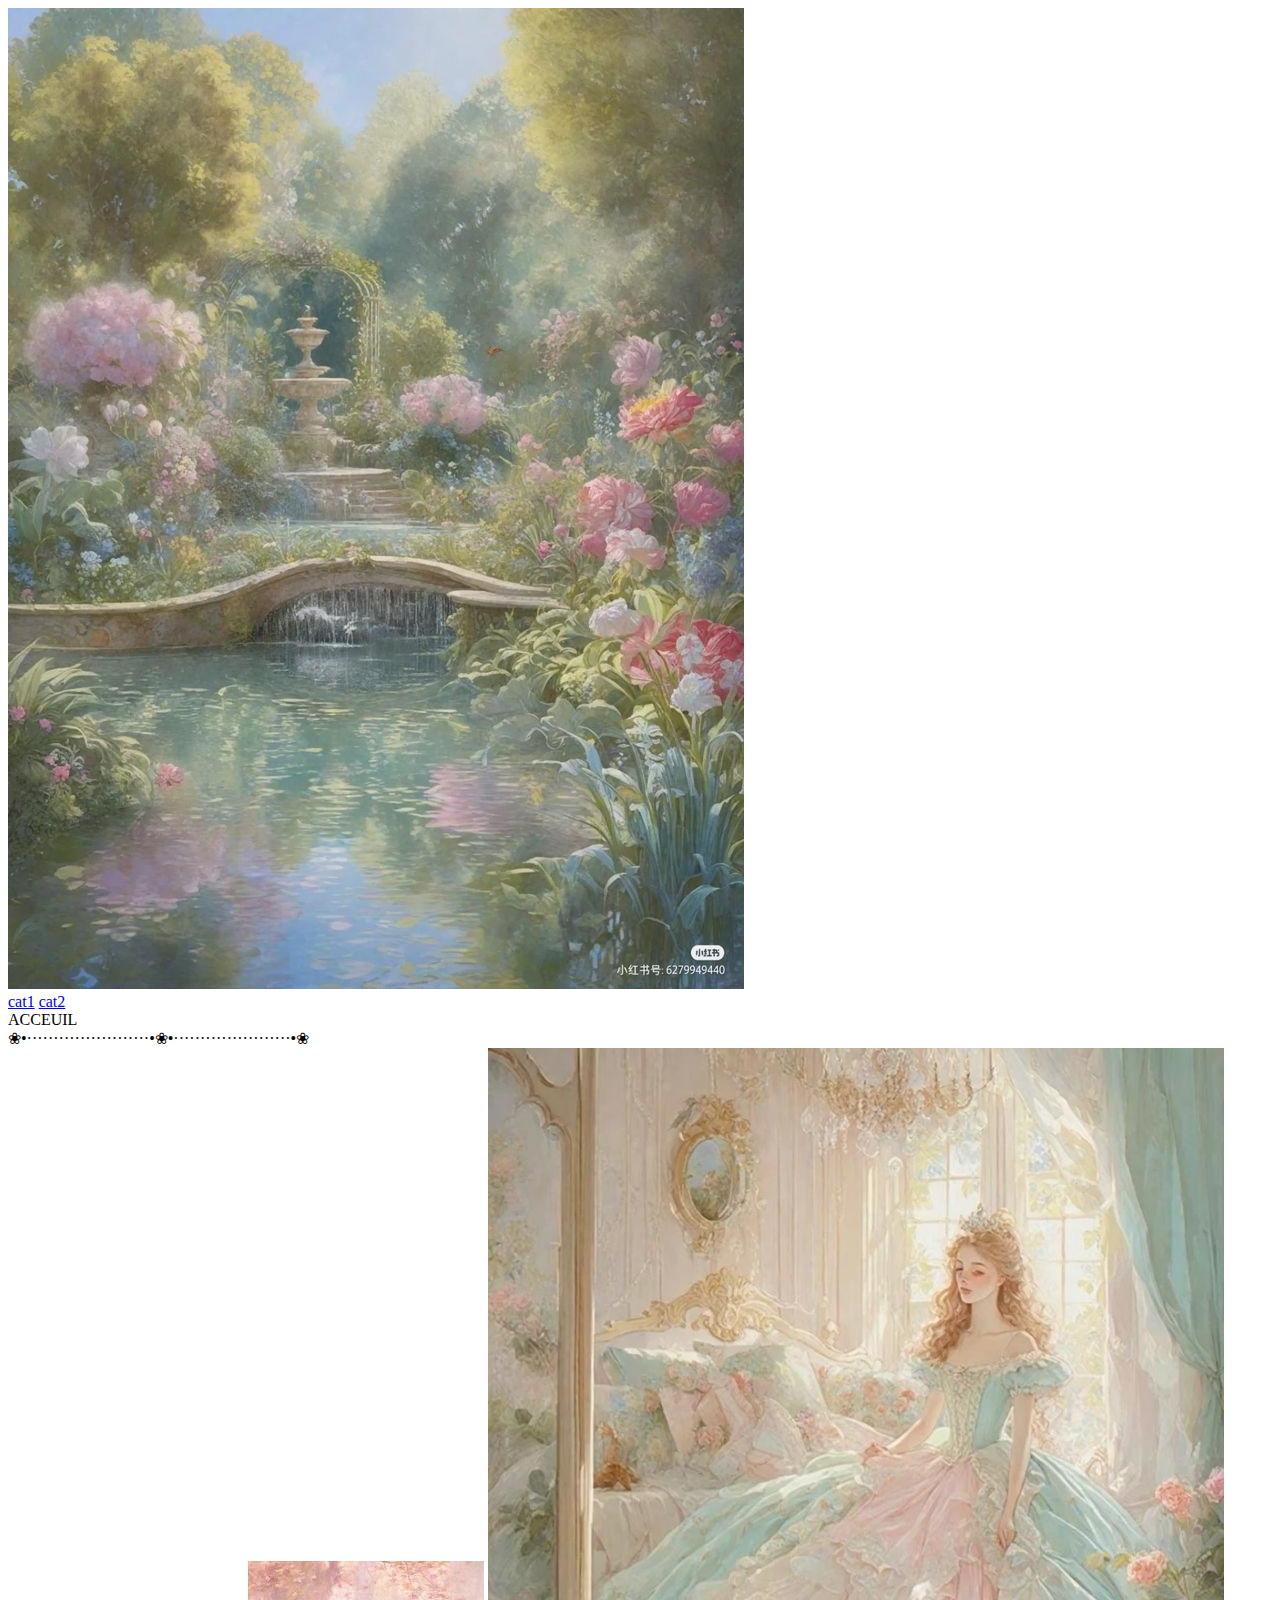
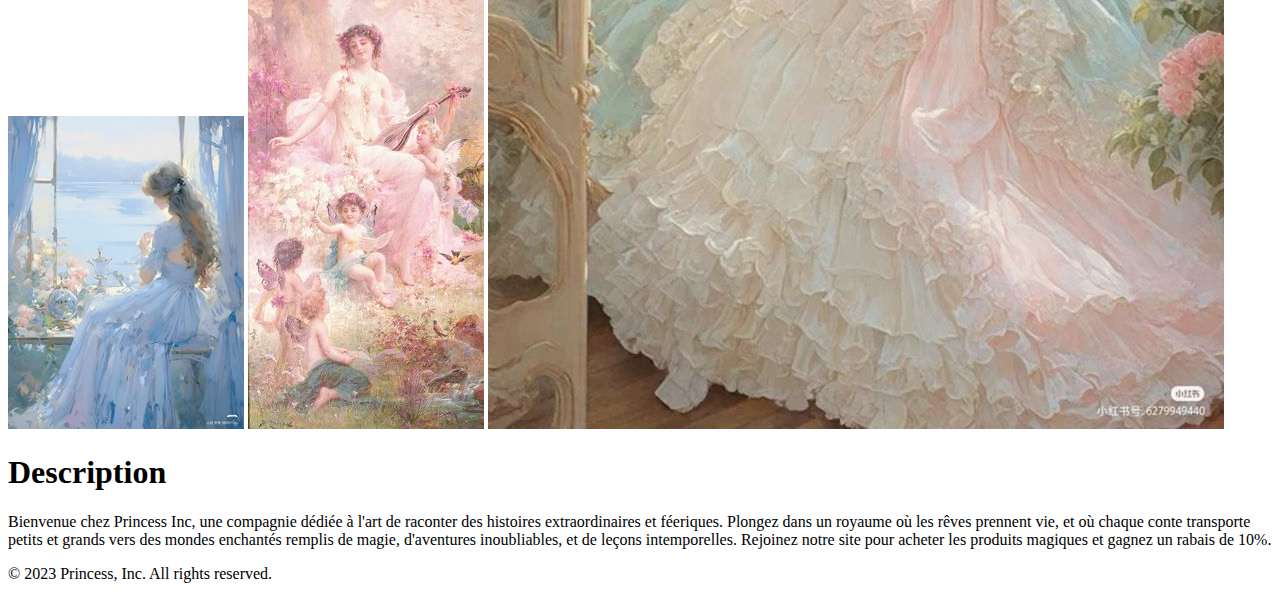
==== index.html @ 60a7179e "inserer background image et terminer html" ====
<!DOCTYPE html>
<html lang="en">
<head>
    <meta charset="UTF-8">
    <meta name="viewport" content="width=device-width, initial-scale=1.0">
    <title>index</title>

</head>

<body>
    <div class ="background-accueil" >
        <img src="images/background-accueil.jpg">
    </div>
    <header>
    <nav>
    <a href="./html/cat1.html">cat1</a>
    <a href="./html/cat2.html">cat2</a>
    </nav>
    </header>
    <div class="accueil">
    <h class="titre">ACCEUIL</h>
    </div>
    <div class="deco-titre">❀•·······················•❀•······················•❀</div>
    <img src="images/accueil-sectionBleu.jpg" alt="princesseBleu" class = "sectionIntro">
    <img src="images/accueil-sectionRose.jpg" alt="princesseRose" class = "sectionIntro">
    <img src="images/accueil-sectionDore.jpg" alt="princesseOr" class = "sectionIntro">
    <div class = "description-accueil" ><h1>Description</h1></div>
    <div class = "paragraphe-accueil" ><p>Bienvenue chez Princess Inc, une compagnie dédiée à l'art de raconter des histoires extraordinaires et féeriques. 
        Plongez dans un royaume où les rêves prennent vie, et où chaque conte transporte petits et grands vers des mondes enchantés remplis de magie, d'aventures inoubliables, 
        et de leçons intemporelles. Rejoinez notre site pour acheter les produits magiques et gagnez un rabais de 10%.</p></div>
</body>
<footer>
    © 2023 Princess, Inc. All rights reserved.
</footer>
</html>
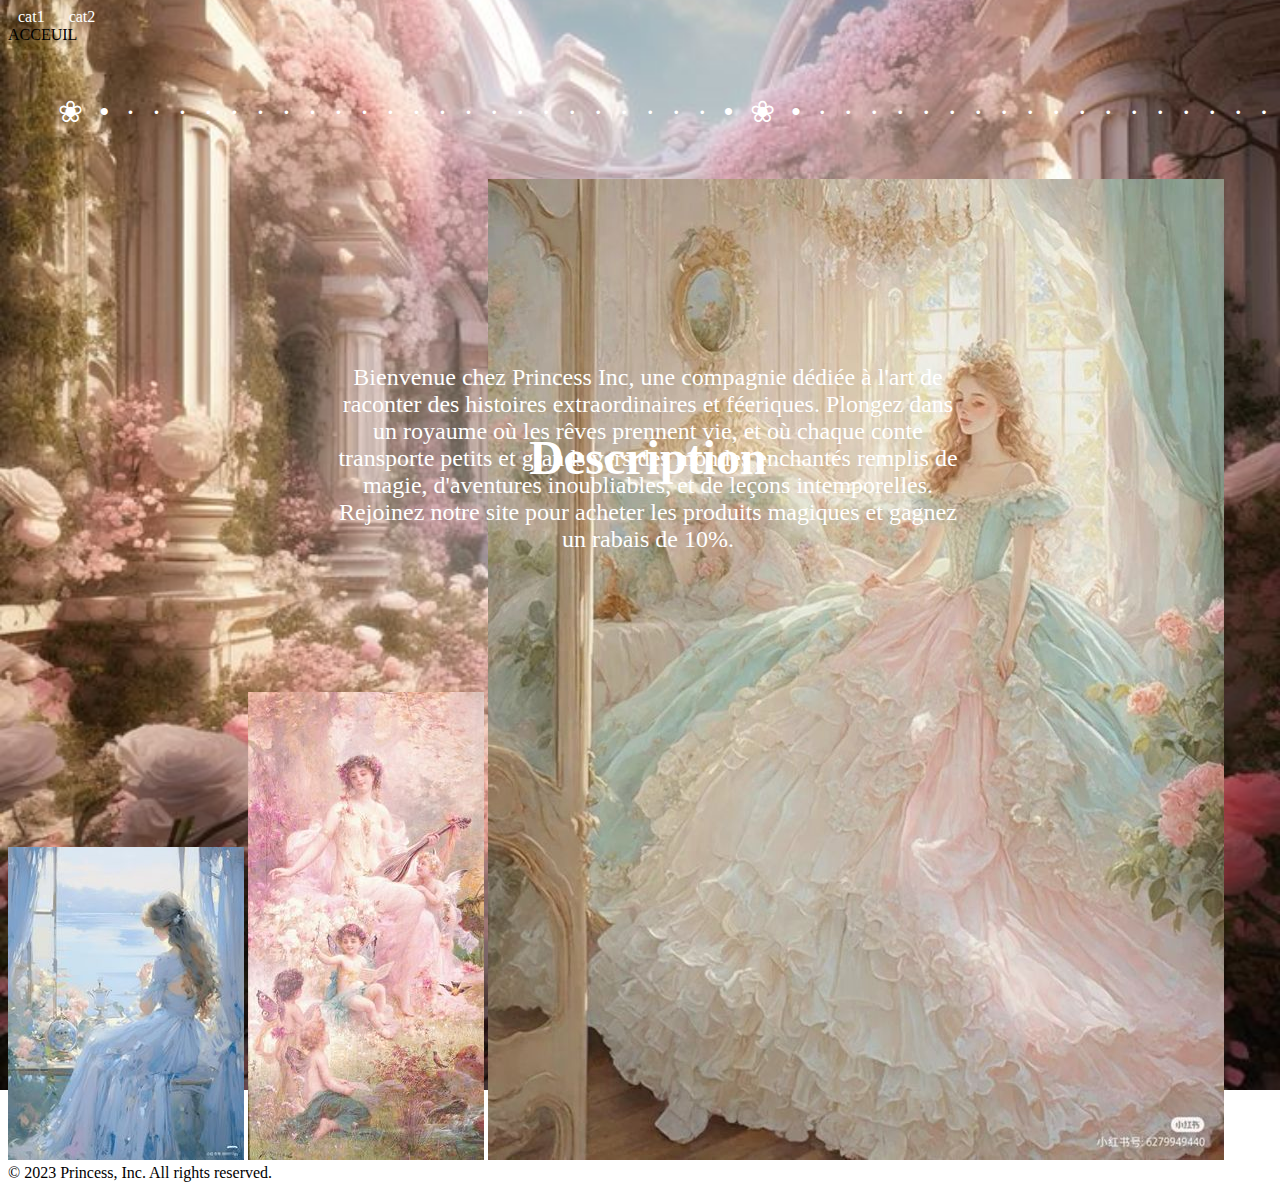
==== commit c509137e: "Debut css: ajout background image" ====
--- a/index.html
+++ b/index.html
@@ -4,12 +4,11 @@
     <meta charset="UTF-8">
     <meta name="viewport" content="width=device-width, initial-scale=1.0">
     <title>index</title>
-
+    <link rel="stylesheet" href="./css/commun.css" />
 </head>
 
 <body>
     <div class ="background-accueil" >
-        <img src="images/background-accueil.jpg">
     </div>
     <header>
     <nav>
--- a/css/commun.css
+++ b/css/commun.css
@@ -0,0 +1,45 @@
+
+
+
+body {
+background-image: url(../images/background-accueil.jpg);
+width: 100%;
+height: 100%;
+position: absolute;
+background-size: cover;
+background-position: center;
+background-repeat: no-repeat;
+background-attachment: fixed;
+
+}
+
+.description-accueil,
+.paragraphe-accueil {
+position: absolute;
+top: 50%;
+left: 50%;
+transform: translate(-50%, -50%);
+color: #FFF;
+font-size: 24px;
+text-align: center;
+}
+
+nav a {
+    color :#FFF;
+    padding : 10px;
+    text-decoration: none;
+}
+
+nav a:hover {
+    font-size: 20px;
+    transition: cubic-bezier();
+}
+
+.deco-titre {
+
+    color: #FFF;
+    font-size: 30px;
+    padding: 50px;
+    letter-spacing: 16px;
+}
+
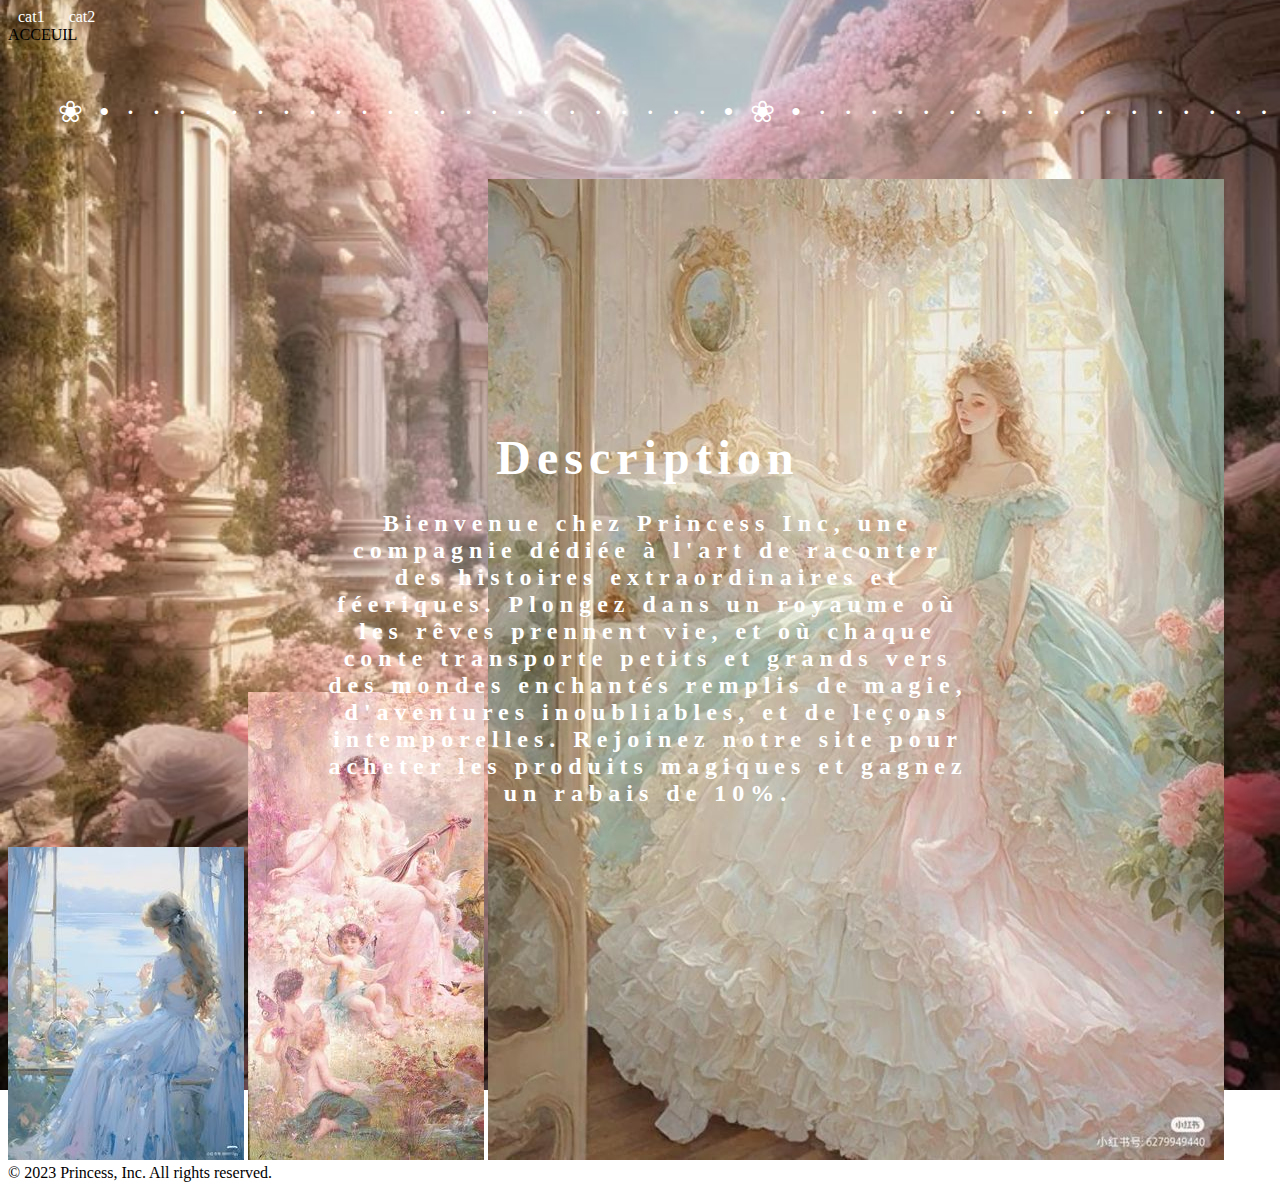
==== commit 95c04448: "Debut css: Séparer titre et sa description" ====
--- a/index.html
+++ b/index.html
@@ -8,8 +8,8 @@
 </head>
 
 <body>
-    <div class ="background-accueil" >
-    </div>
+    
+    
     <header>
     <nav>
     <a href="./html/cat1.html">cat1</a>
@@ -19,14 +19,16 @@
     <div class="accueil">
     <h class="titre">ACCEUIL</h>
     </div>
+     <div class = "description-accueil" ><h1>Description</h1></div>
+     <div class = "paragraphe-accueil"><p>Bienvenue chez Princess Inc, une compagnie dédiée à l'art de raconter des histoires extraordinaires et féeriques. 
+        Plongez dans un royaume où les rêves prennent vie, et où chaque conte transporte petits et grands vers des mondes enchantés remplis de magie, d'aventures inoubliables, 
+        et de leçons intemporelles. Rejoinez notre site pour acheter les produits magiques et gagnez un rabais de 10%.</p></div>
     <div class="deco-titre">❀•·······················•❀•······················•❀</div>
     <img src="images/accueil-sectionBleu.jpg" alt="princesseBleu" class = "sectionIntro">
     <img src="images/accueil-sectionRose.jpg" alt="princesseRose" class = "sectionIntro">
     <img src="images/accueil-sectionDore.jpg" alt="princesseOr" class = "sectionIntro">
-    <div class = "description-accueil" ><h1>Description</h1></div>
-    <div class = "paragraphe-accueil" ><p>Bienvenue chez Princess Inc, une compagnie dédiée à l'art de raconter des histoires extraordinaires et féeriques. 
-        Plongez dans un royaume où les rêves prennent vie, et où chaque conte transporte petits et grands vers des mondes enchantés remplis de magie, d'aventures inoubliables, 
-        et de leçons intemporelles. Rejoinez notre site pour acheter les produits magiques et gagnez un rabais de 10%.</p></div>
+   
+    
 </body>
 <footer>
     © 2023 Princess, Inc. All rights reserved.
--- a/css/commun.css
+++ b/css/commun.css
@@ -10,7 +10,6 @@
 background-position: center;
 background-repeat: no-repeat;
 background-attachment: fixed;
-
 }
 
 .description-accueil,
@@ -24,6 +23,24 @@
 text-align: center;
 }
 
+.description-accueil {
+color: #FFF;
+text-align: center;
+font-family: Georgia, 'Times New Roman', Times, serif;
+font-weight: 500;
+line-height: normal;
+letter-spacing: 6px;
+}
+
+.paragraphe-accueil {
+    color: #FFF;
+    text-align: center;
+    font-family: Georgia, 'Times New Roman', Times, serif;
+    font-weight: 600;
+    line-height: normal;
+    letter-spacing: 6px;
+    margin-top: 200px;
+}
 nav a {
     color :#FFF;
     padding : 10px;
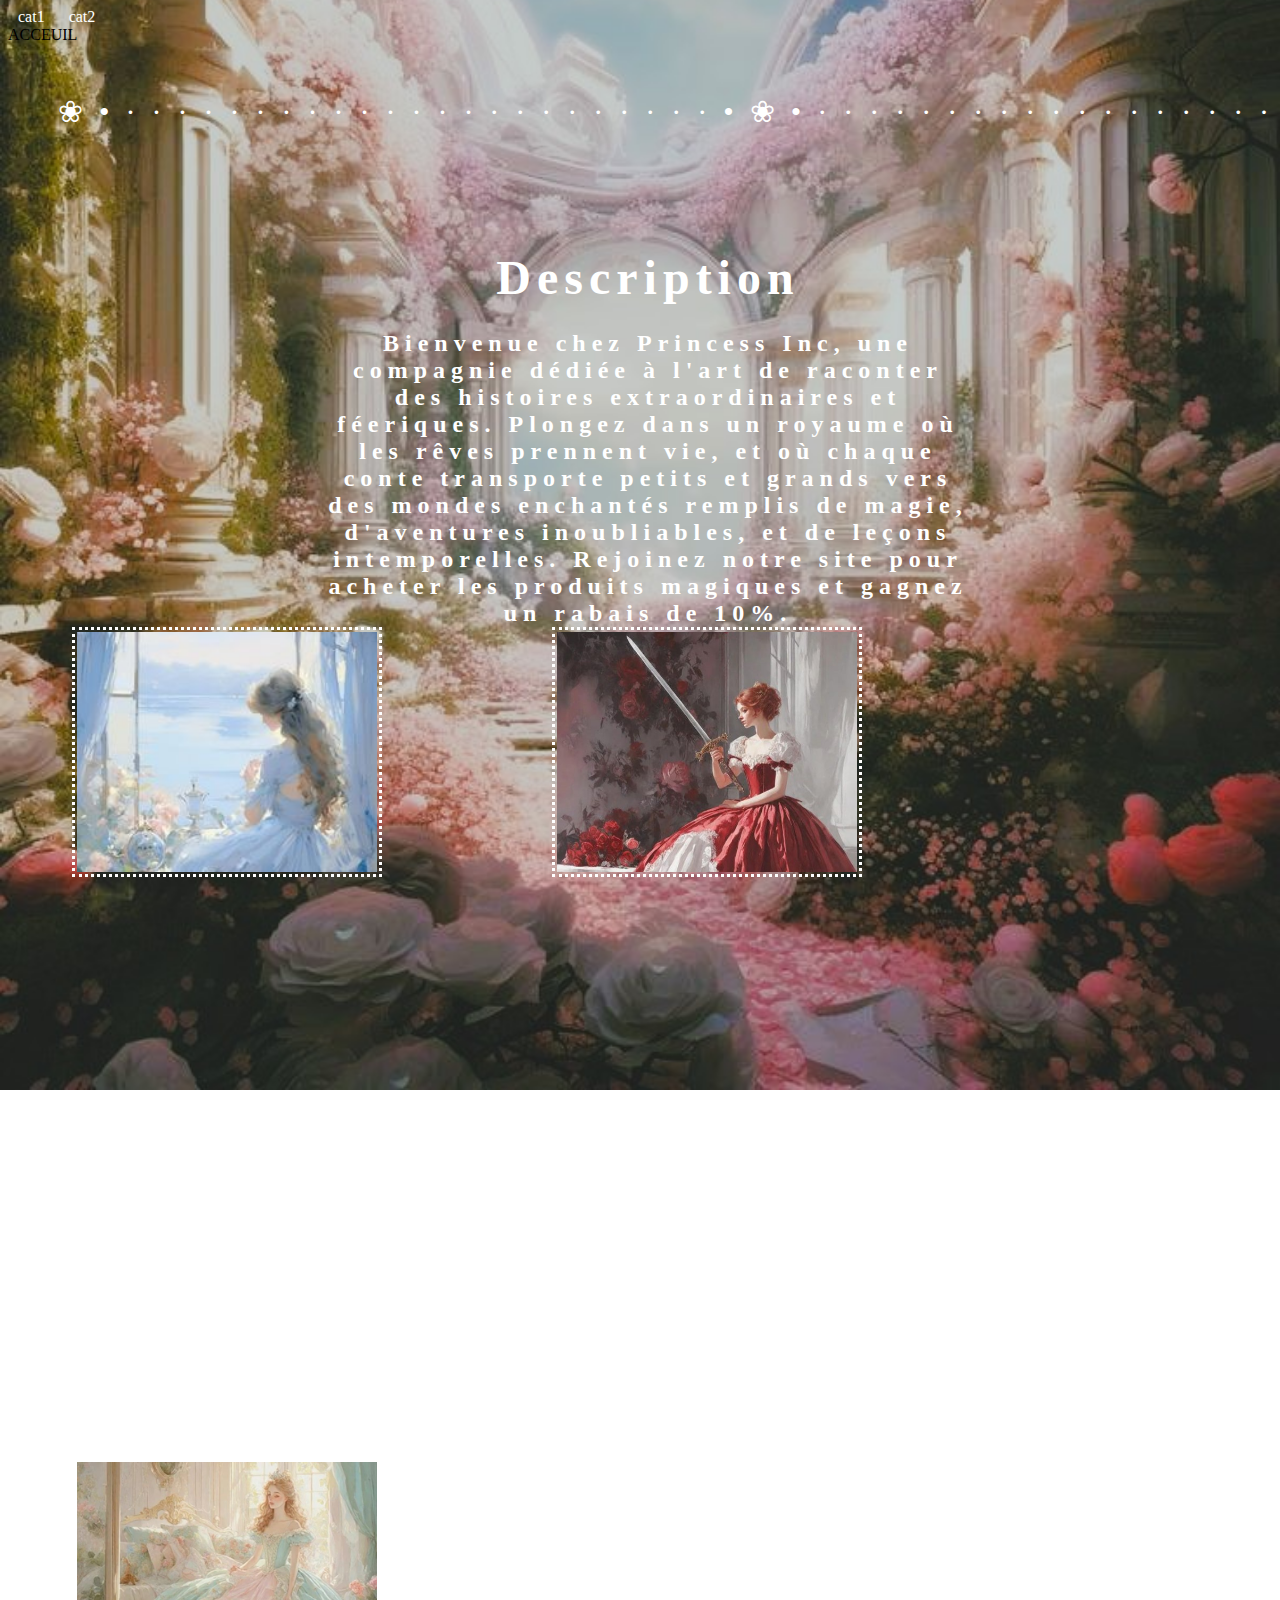
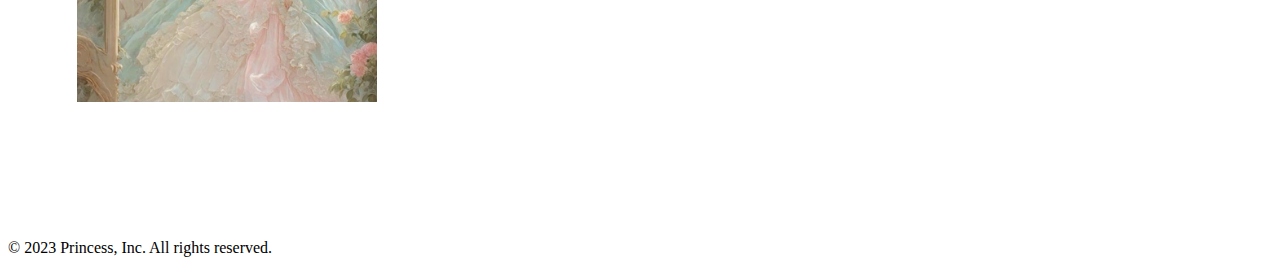
==== commit 5750360a: "Ajustement des images" ====
--- a/index.html
+++ b/index.html
@@ -8,8 +8,6 @@
 </head>
 
 <body>
-    
-    
     <header>
     <nav>
     <a href="./html/cat1.html">cat1</a>
@@ -19,15 +17,15 @@
     <div class="accueil">
     <h class="titre">ACCEUIL</h>
     </div>
-     <div class = "description-accueil" ><h1>Description</h1></div>
-     <div class = "paragraphe-accueil"><p>Bienvenue chez Princess Inc, une compagnie dédiée à l'art de raconter des histoires extraordinaires et féeriques. 
-        Plongez dans un royaume où les rêves prennent vie, et où chaque conte transporte petits et grands vers des mondes enchantés remplis de magie, d'aventures inoubliables, 
-        et de leçons intemporelles. Rejoinez notre site pour acheter les produits magiques et gagnez un rabais de 10%.</p></div>
     <div class="deco-titre">❀•·······················•❀•······················•❀</div>
     <img src="images/accueil-sectionBleu.jpg" alt="princesseBleu" class = "sectionIntro">
     <img src="images/accueil-sectionRose.jpg" alt="princesseRose" class = "sectionIntro">
     <img src="images/accueil-sectionDore.jpg" alt="princesseOr" class = "sectionIntro">
    
+    <div class = "description-accueil" ><h1>Description</h1></div>
+     <div class = "paragraphe-accueil"><p>Bienvenue chez Princess Inc, une compagnie dédiée à l'art de raconter des histoires extraordinaires et féeriques. 
+        Plongez dans un royaume où les rêves prennent vie, et où chaque conte transporte petits et grands vers des mondes enchantés remplis de magie, d'aventures inoubliables, 
+        et de leçons intemporelles. Rejoinez notre site pour acheter les produits magiques et gagnez un rabais de 10%.</p></div>
     
 </body>
 <footer>
--- a/css/commun.css
+++ b/css/commun.css
@@ -1,5 +1,14 @@
 
+nav a {
+    color :#FFF;
+    padding : 10px;
+    text-decoration: none;
+}
 
+nav a:hover {
+    font-size: 20px;
+    transition: cubic-bezier();
+}
 
 body {
 background-image: url(../images/background-accueil.jpg);
@@ -15,7 +24,7 @@
 .description-accueil,
 .paragraphe-accueil {
 position: absolute;
-top: 50%;
+top: 30%;
 left: 50%;
 transform: translate(-50%, -50%);
 color: #FFF;
@@ -41,16 +50,7 @@
     letter-spacing: 6px;
     margin-top: 200px;
 }
-nav a {
-    color :#FFF;
-    padding : 10px;
-    text-decoration: none;
-}
 
-nav a:hover {
-    font-size: 20px;
-    transition: cubic-bezier();
-}
 
 .deco-titre {
 
@@ -60,3 +60,16 @@
     letter-spacing: 16px;
 }
 
+.sectionIntro {
+    color: #FFF;
+    display: inline-block;
+    width: 300px;
+    margin: 35% 8% 10% 5%;
+    padding: 2px;
+    text-align: center;
+    border-style: dotted;
+    border: 3px dotted #FFF;
+    display: inline-block;
+    
+}
+
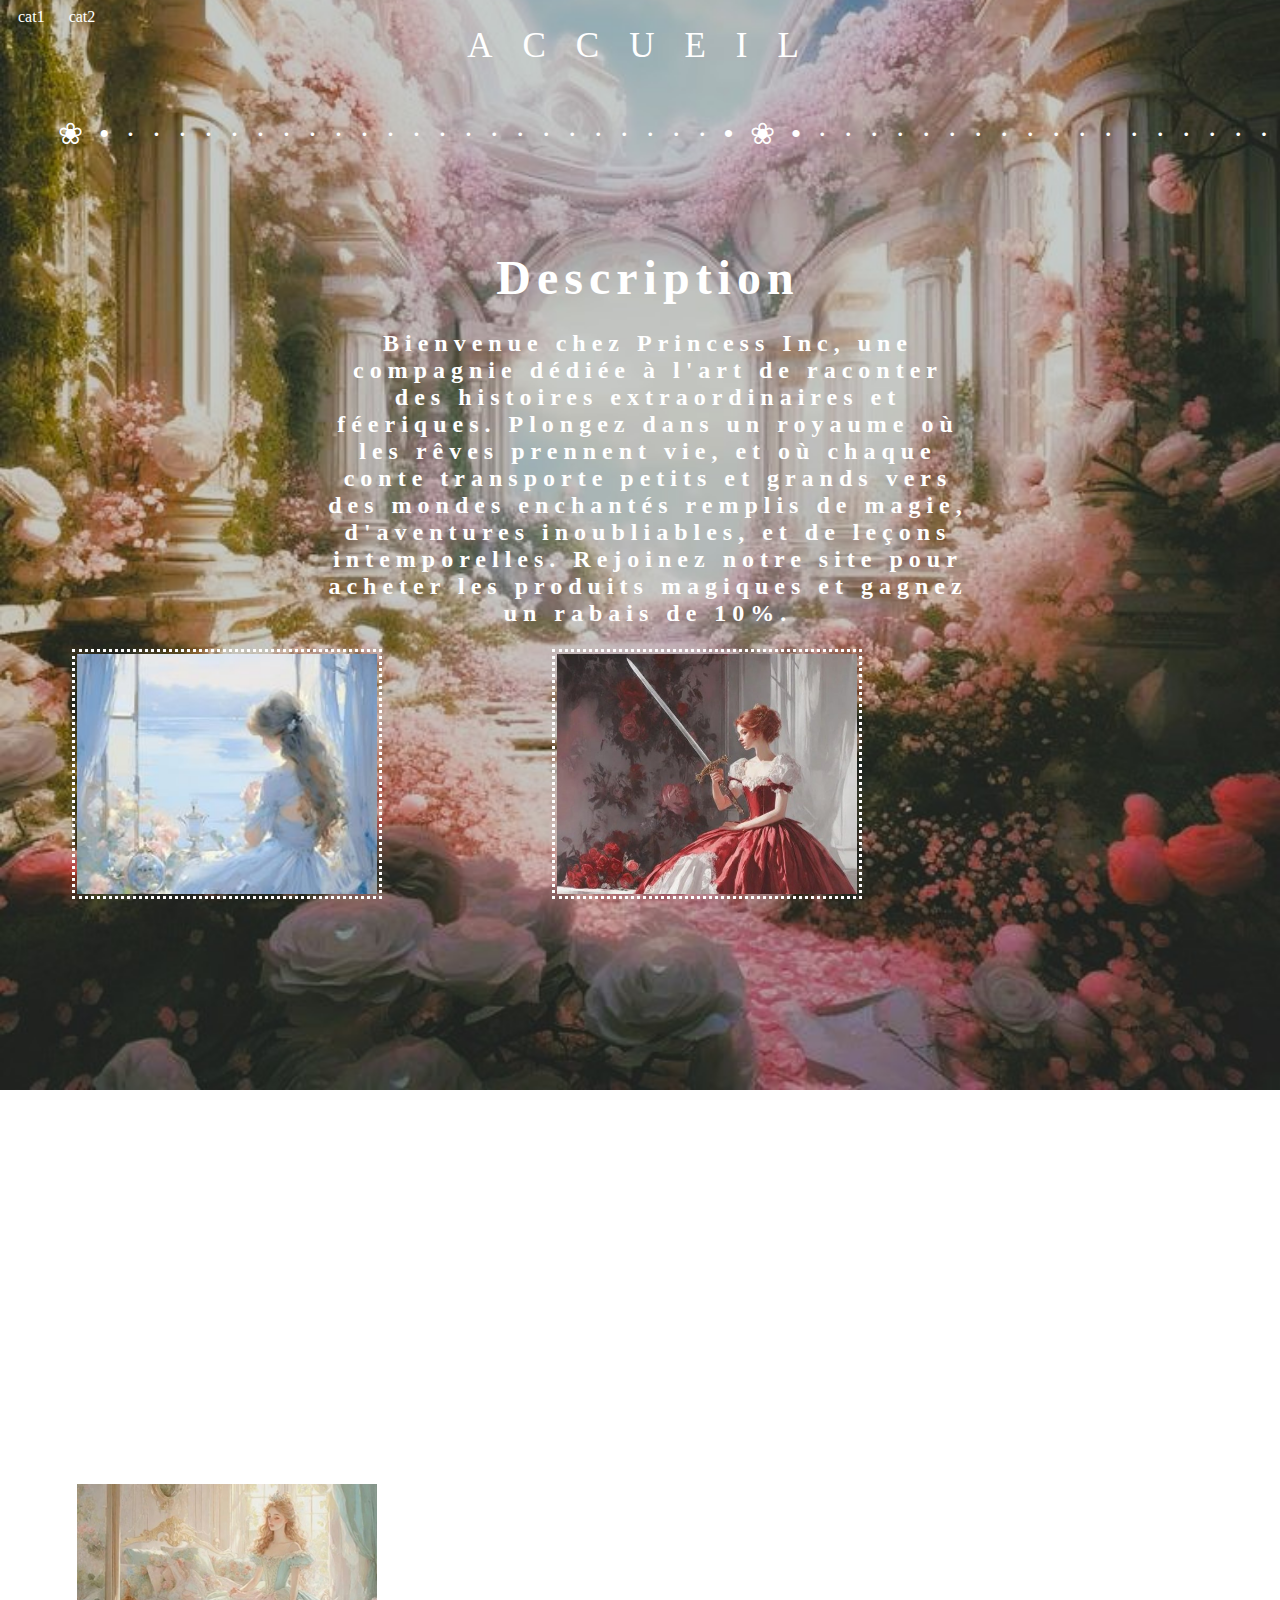
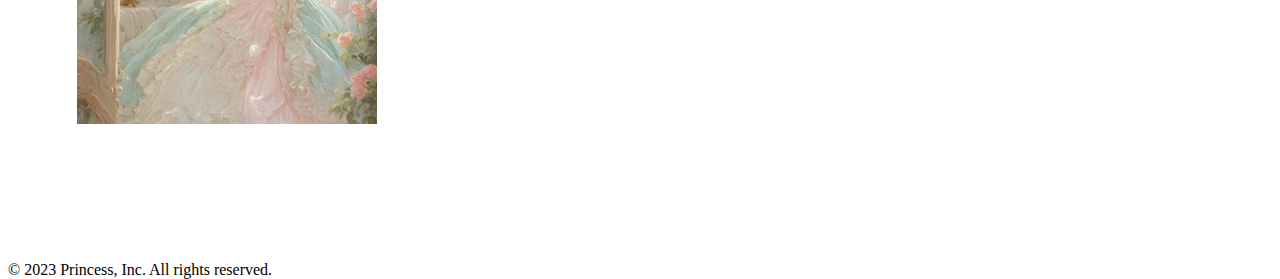
==== commit 1a51afbc: "Agrandir et styliser le titre" ====
--- a/index.html
+++ b/index.html
@@ -15,7 +15,7 @@
     </nav>
     </header>
     <div class="accueil">
-    <h class="titre">ACCEUIL</h>
+    <h class="titre">ACCUEIL</h>
     </div>
     <div class="deco-titre">❀•·······················•❀•······················•❀</div>
     <img src="images/accueil-sectionBleu.jpg" alt="princesseBleu" class = "sectionIntro">
--- a/css/commun.css
+++ b/css/commun.css
@@ -19,6 +19,15 @@
 background-position: center;
 background-repeat: no-repeat;
 background-attachment: fixed;
+}
+.accueil {
+    text-align: center;
+    color: #FFF;
+    letter-spacing: 30px;
+    font-family: Georgia, 'Times New Roman', Times, serif;
+    font-size: 35px;
+    font-weight: 500;
+    
 }
 
 .description-accueil,
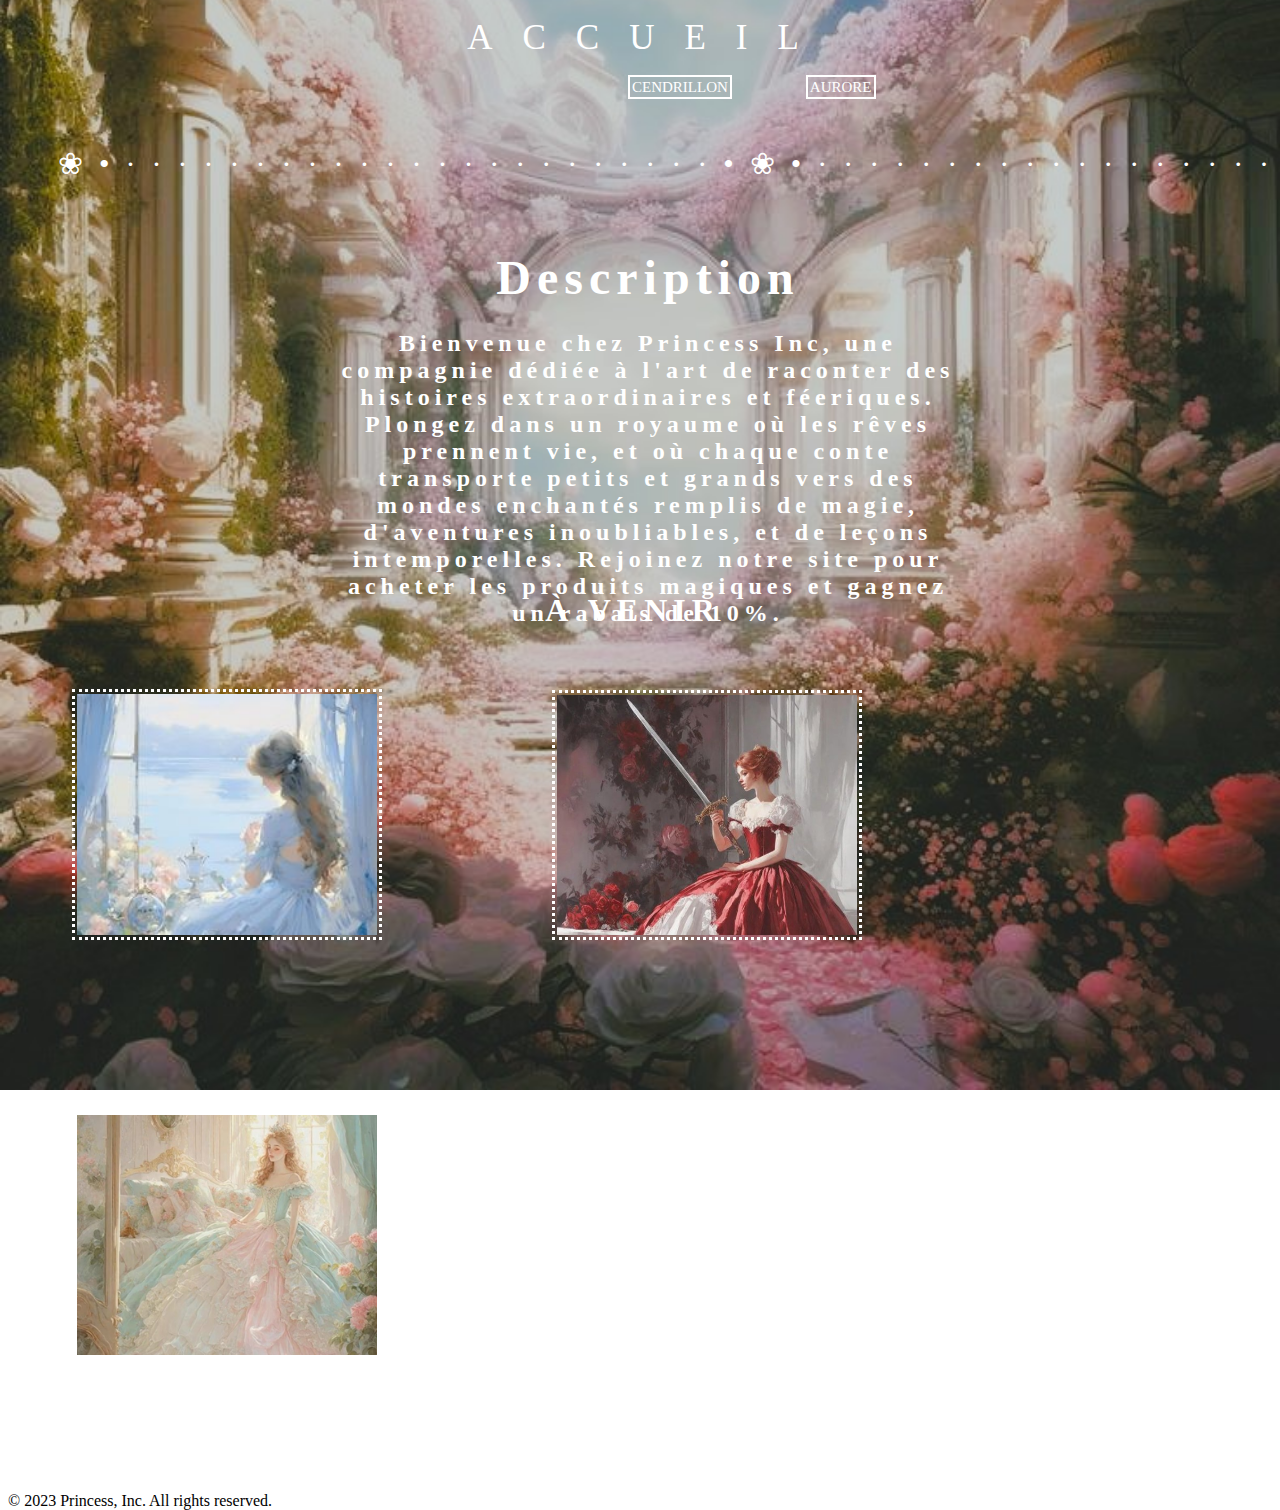
==== commit 57a1847f: "Finaliser le css de la page index" ====
--- a/index.html
+++ b/index.html
@@ -9,24 +9,25 @@
 
 <body>
     <header>
-    <nav>
-    <a href="./html/cat1.html">cat1</a>
-    <a href="./html/cat2.html">cat2</a>
-    </nav>
     </header>
     <div class="accueil">
     <h class="titre">ACCUEIL</h>
     </div>
+    <nav>
+    <a href="./html/cat1.html">CENDRILLON</a>
+    <a href="./html/cat2.html" style="margin-left: 70px;">AURORE</a>
+    </nav>
     <div class="deco-titre">❀•·······················•❀•······················•❀</div>
-    <img src="images/accueil-sectionBleu.jpg" alt="princesseBleu" class = "sectionIntro">
-    <img src="images/accueil-sectionRose.jpg" alt="princesseRose" class = "sectionIntro">
-    <img src="images/accueil-sectionDore.jpg" alt="princesseOr" class = "sectionIntro">
+   
    
     <div class = "description-accueil" ><h1>Description</h1></div>
      <div class = "paragraphe-accueil"><p>Bienvenue chez Princess Inc, une compagnie dédiée à l'art de raconter des histoires extraordinaires et féeriques. 
         Plongez dans un royaume où les rêves prennent vie, et où chaque conte transporte petits et grands vers des mondes enchantés remplis de magie, d'aventures inoubliables, 
         et de leçons intemporelles. Rejoinez notre site pour acheter les produits magiques et gagnez un rabais de 10%.</p></div>
-    
+        <div class = "a-venir" ><h1>À VENIR</h1></div>
+     <img src="images/accueil-sectionBleu.jpg" alt="princesseBleu" class = "sectionIntro">
+    <img src="images/accueil-sectionRose.jpg" alt="princesseRose" class = "sectionIntro">
+    <img src="images/accueil-sectionDore.jpg" alt="princesseOr" class = "sectionIntro">
 </body>
 <footer>
     © 2023 Princess, Inc. All rights reserved.
--- a/css/commun.css
+++ b/css/commun.css
@@ -1,8 +1,17 @@
 
 nav a {
     color :#FFF;
-    padding : 10px;
     text-decoration: none;
+    justify-content: center;
+    text-align: center;
+    position: sticky;
+    margin-left: 620px;
+    padding: 2px;
+    font-family: Georgia, 'Times New Roman', Times, serif;
+    font-size: 15px;
+    font-weight: 500;
+    border: 2px #FFF;
+    border-style: double;
 }
 
 nav a:hover {
@@ -27,6 +36,8 @@
     font-family: Georgia, 'Times New Roman', Times, serif;
     font-size: 35px;
     font-weight: 500;
+    padding-top: 10px;
+    padding-bottom: 20px;
     
 }
 
@@ -50,13 +61,25 @@
 letter-spacing: 6px;
 }
 
+.a-venir{
+color: #FFF;
+text-align: center;
+font-family: Georgia, 'Times New Roman', Times, serif;
+font-weight: 500;
+line-height: normal;
+letter-spacing: 6px;
+padding-top: 40px;
+padding-bottom: 0px;
+padding-right: 30px;
+}
+
 .paragraphe-accueil {
     color: #FFF;
     text-align: center;
     font-family: Georgia, 'Times New Roman', Times, serif;
     font-weight: 600;
     line-height: normal;
-    letter-spacing: 6px;
+    letter-spacing: 5px;
     margin-top: 200px;
 }
 
@@ -66,6 +89,7 @@
     color: #FFF;
     font-size: 30px;
     padding: 50px;
+    margin-bottom: 300px;
     letter-spacing: 16px;
 }
 
@@ -73,7 +97,7 @@
     color: #FFF;
     display: inline-block;
     width: 300px;
-    margin: 35% 8% 10% 5%;
+    margin: 3% 8% 10% 5%;
     padding: 2px;
     text-align: center;
     border-style: dotted;
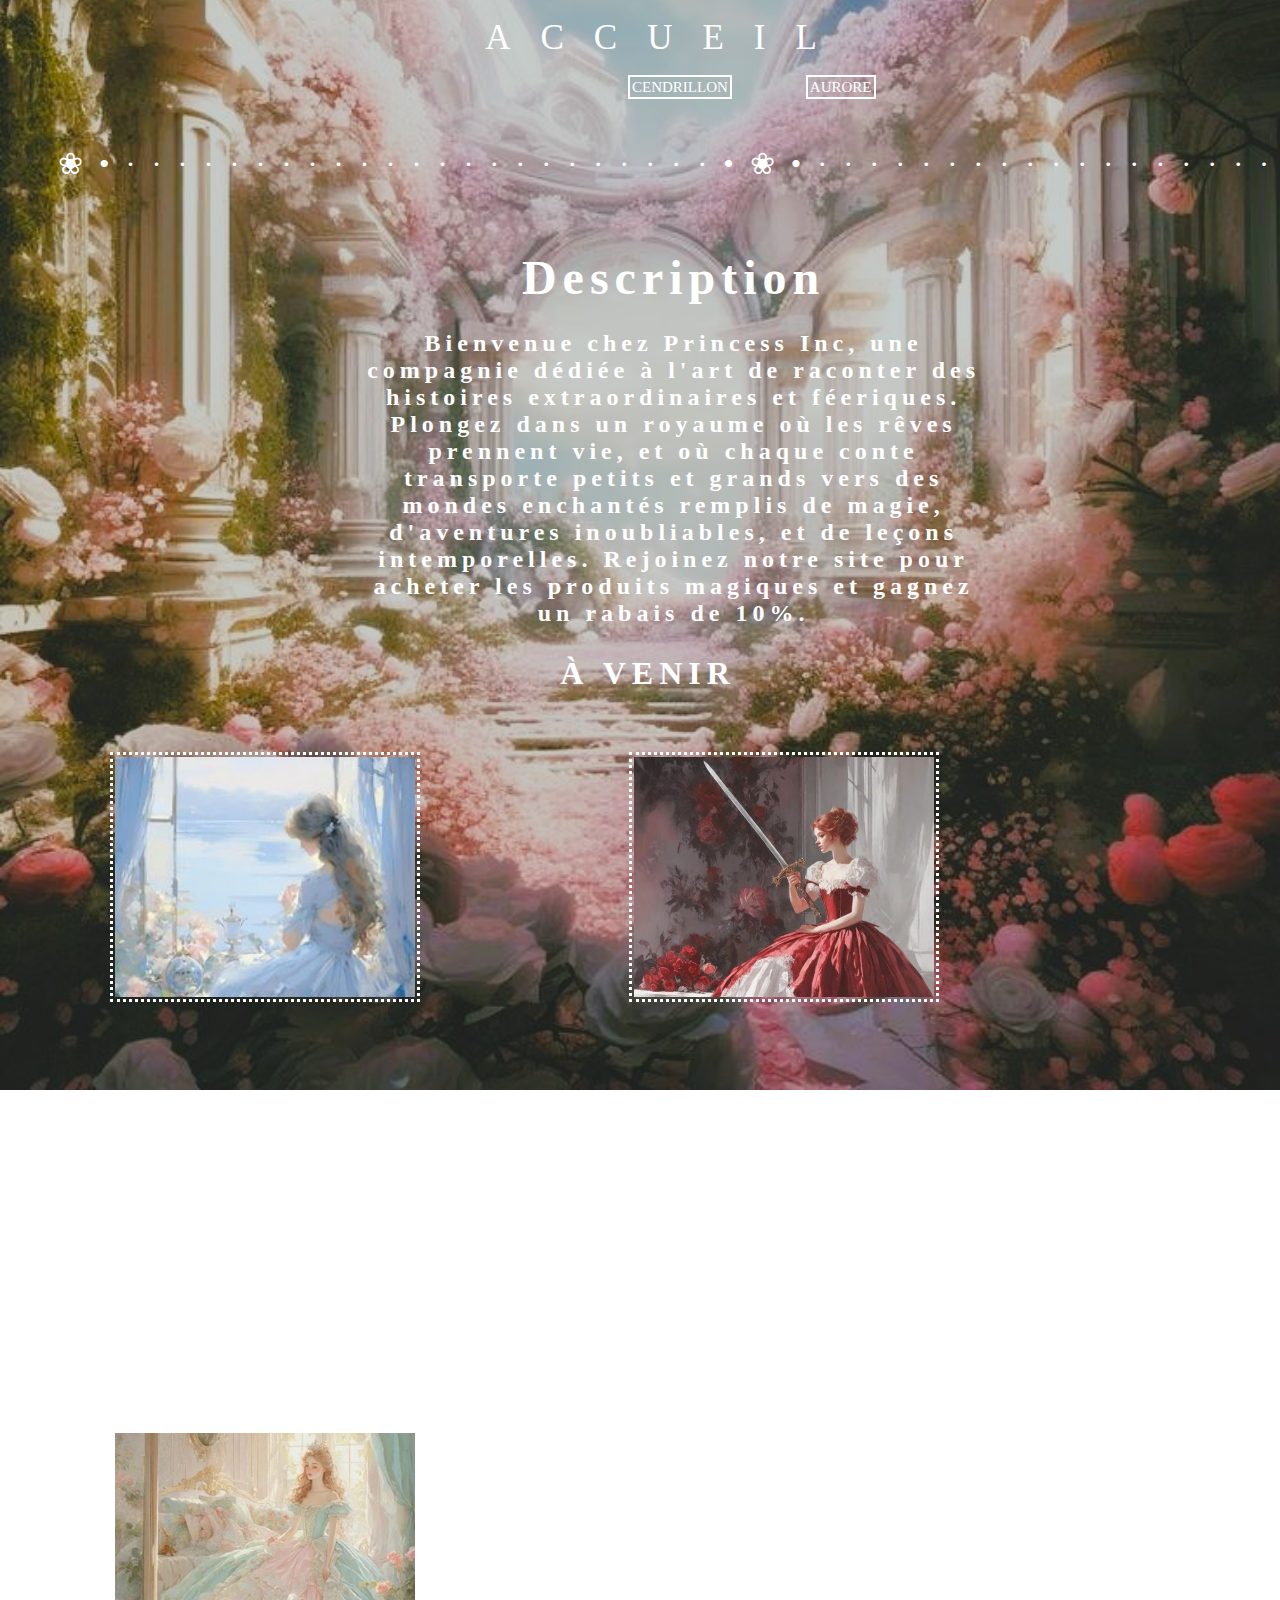
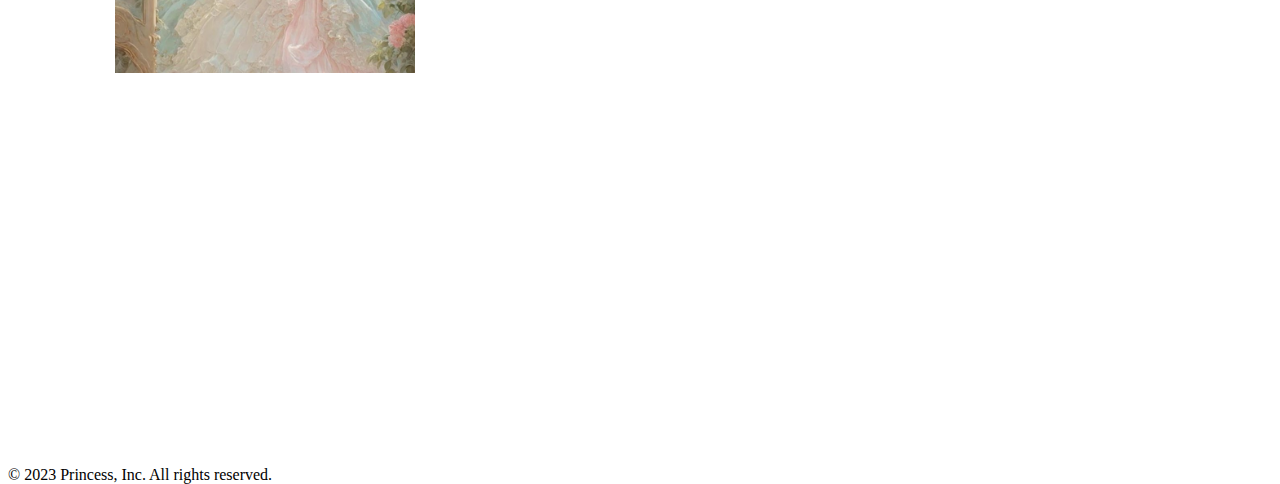
==== commit 2b904072: "Ajustement des positions d'images et de texte dans la page d'Accueil" ====
--- a/index.html
+++ b/index.html
@@ -14,8 +14,8 @@
     <h class="titre">ACCUEIL</h>
     </div>
     <nav>
-    <a href="./html/cat1.html">CENDRILLON</a>
-    <a href="./html/cat2.html" style="margin-left: 70px;">AURORE</a>
+    <a href="./html/cat2.html">CENDRILLON</a>
+    <a href="./html/cat1.html" style="margin-left: 70px;">AURORE</a>
     </nav>
     <div class="deco-titre">❀•·······················•❀•······················•❀</div>
    
--- a/css/commun.css
+++ b/css/commun.css
@@ -38,6 +38,7 @@
     font-weight: 500;
     padding-top: 10px;
     padding-bottom: 20px;
+    margin-left: 36px;
     
 }
 
@@ -45,7 +46,7 @@
 .paragraphe-accueil {
 position: absolute;
 top: 30%;
-left: 50%;
+left: 52%;
 transform: translate(-50%, -50%);
 color: #FFF;
 font-size: 24px;
@@ -68,9 +69,8 @@
 font-weight: 500;
 line-height: normal;
 letter-spacing: 6px;
-padding-top: 40px;
-padding-bottom: 0px;
-padding-right: 30px;
+padding-top: 8%;
+padding-bottom: 0%;
 }
 
 .paragraphe-accueil {
@@ -83,10 +83,24 @@
     margin-top: 200px;
 }
 
+.paragraphe-cat1 {
+    color: #FFF;
+    text-align: center;
+    font-family: Georgia, 'Times New Roman', Times, serif;
+    font-weight: 900;
+    line-height: normal;
+    letter-spacing: 1px;
+    font-size: 100%;
+    display: inline-block;
+    vertical-align: top;
+    border: 3px solid #FFF;
+
+}
 
 .deco-titre {
 
     color: #FFF;
+    text-align: center;
     font-size: 30px;
     padding: 50px;
     margin-bottom: 300px;
@@ -97,7 +111,7 @@
     color: #FFF;
     display: inline-block;
     width: 300px;
-    margin: 3% 8% 10% 5%;
+    margin: 3% 8% 30% 8%;
     padding: 2px;
     text-align: center;
     border-style: dotted;
@@ -106,3 +120,19 @@
     
 }
 
+.image-principal {
+    width: 5%;
+
+
+}
+
+.background-cat1 {
+    width: 100%;
+    height: 100%;
+   position: absolute;
+   background-size: cover;
+   background-position: center;
+  background-repeat: no-repeat;
+  background-attachment: fixed;
+}
+  
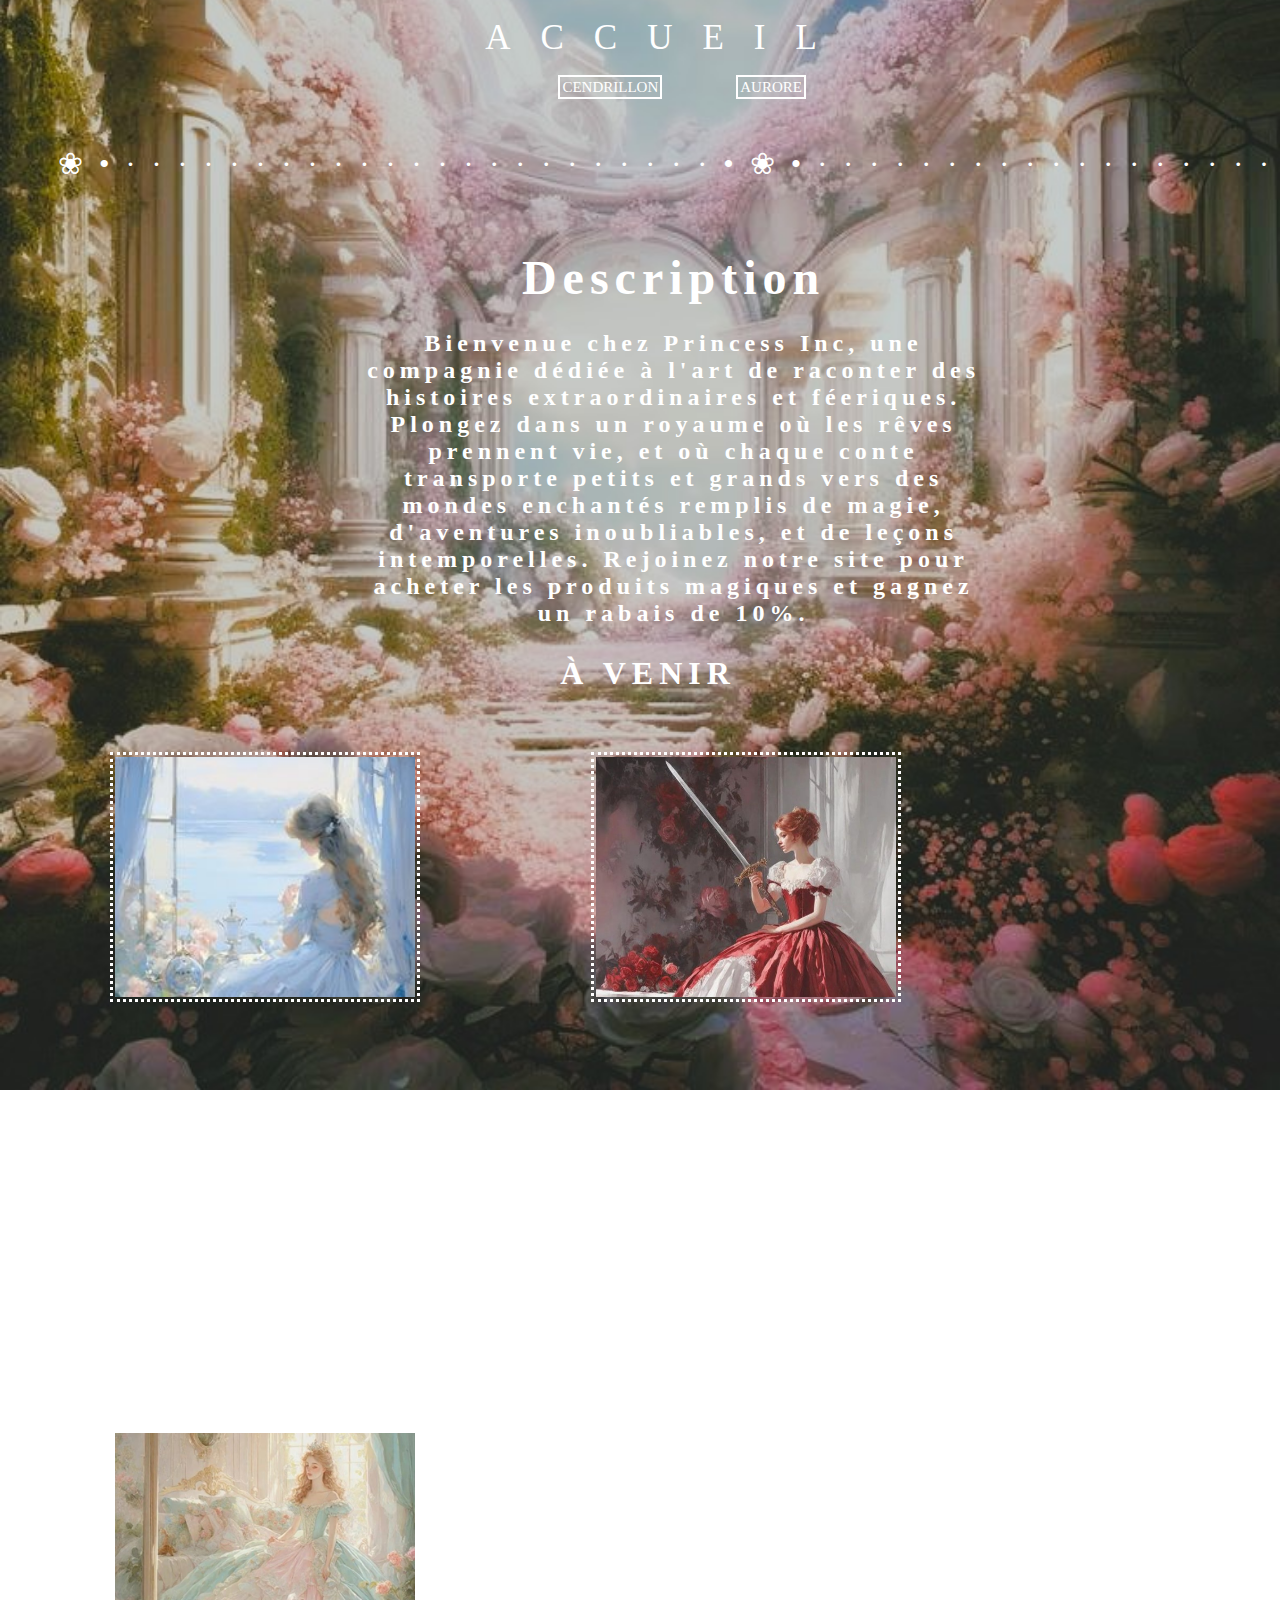
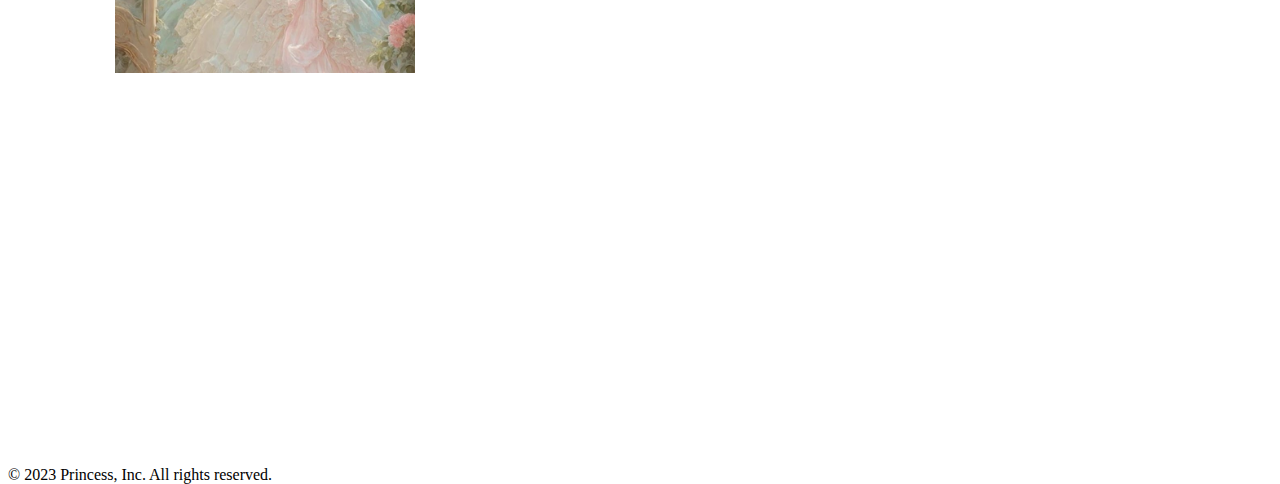
==== commit c76ed6e2: "Ajout html et css" ====
--- a/index.html
+++ b/index.html
@@ -20,7 +20,7 @@
     <div class="deco-titre">❀•·······················•❀•······················•❀</div>
    
    
-    <div class = "description-accueil" ><h1>Description</h1></div>
+    <div class = "description-accueil"><h1>Description</h1></div>
      <div class = "paragraphe-accueil"><p>Bienvenue chez Princess Inc, une compagnie dédiée à l'art de raconter des histoires extraordinaires et féeriques. 
         Plongez dans un royaume où les rêves prennent vie, et où chaque conte transporte petits et grands vers des mondes enchantés remplis de magie, d'aventures inoubliables, 
         et de leçons intemporelles. Rejoinez notre site pour acheter les produits magiques et gagnez un rabais de 10%.</p></div>
--- a/css/commun.css
+++ b/css/commun.css
@@ -5,7 +5,7 @@
     justify-content: center;
     text-align: center;
     position: sticky;
-    margin-left: 620px;
+    margin-left: 43%;
     padding: 2px;
     font-family: Georgia, 'Times New Roman', Times, serif;
     font-size: 15px;
@@ -18,6 +18,7 @@
     font-size: 20px;
     transition: cubic-bezier();
 }
+
 
 body {
 background-image: url(../images/background-accueil.jpg);
@@ -84,18 +85,21 @@
 }
 
 .paragraphe-cat1 {
-    color: #FFF;
+    color:#FFF;
+    font-weight: 600;
+    font-size: 120%;
     text-align: center;
     font-family: Georgia, 'Times New Roman', Times, serif;
-    font-weight: 900;
-    line-height: normal;
-    letter-spacing: 1px;
-    font-size: 100%;
-    display: inline-block;
-    vertical-align: top;
-    border: 3px solid #FFF;
+    width: 36%;
+    float: right;
+    height: 78%;
+    margin: 20px 0;
+    margin-top: -13%;
+    margin-right: 10%;
+
 
 }
+
 
 .deco-titre {
 
@@ -111,7 +115,7 @@
     color: #FFF;
     display: inline-block;
     width: 300px;
-    margin: 3% 8% 30% 8%;
+    margin: 3% 5% 30% 8%;
     padding: 2px;
     text-align: center;
     border-style: dotted;
@@ -121,9 +125,12 @@
 }
 
 .image-principal {
-    width: 5%;
-
-
+    display: inline-block;
+    text-align: center; 
+    border: 3px solid #FFF;
+    padding: 0px;
+    margin-top: -15%;
+    margin-left: 12%;
 }
 
 .background-cat1 {
